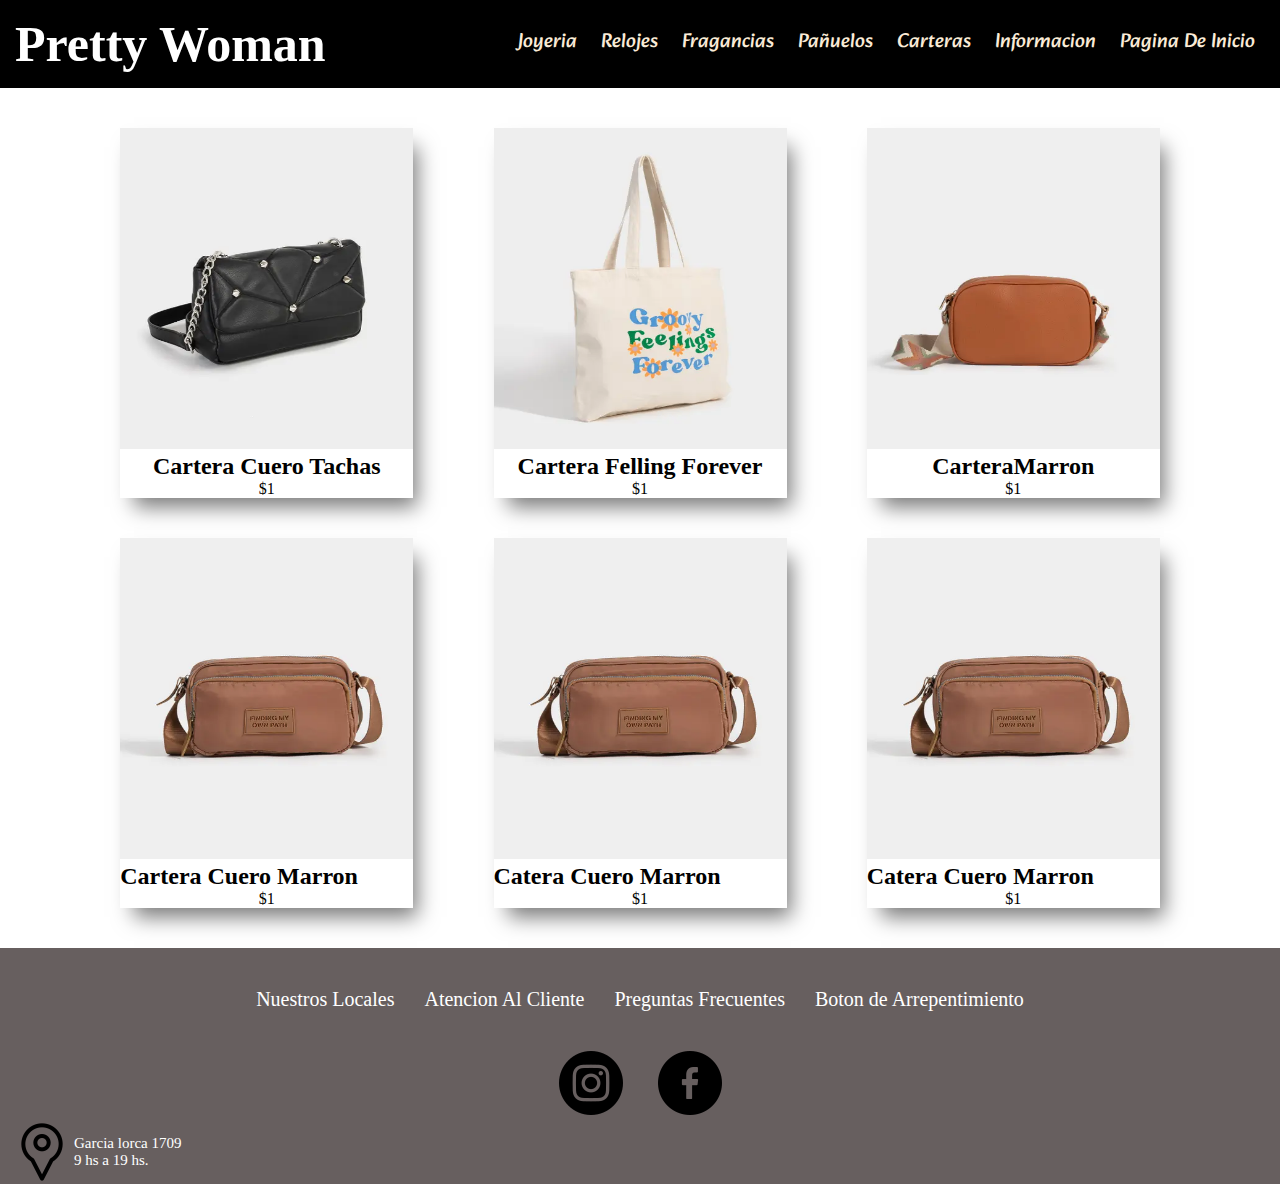
==== pages/carteras.html @ a7e48f59 "cambios" ====
<!DOCTYPE html>
<html lang="en">

<head>
    <meta charset="UTF-8">
    <meta http-equiv="X-UA-Compatible" content="IE=edge">
    <meta name="viewport" content="width=device-width, initial-scale=1.0">
    <link rel="stylesheet" href="../css/style.css">
    <title>Document</title>
</head>

<body>
    <header>
        <h1>Pretty Woman</h1>
        <nav>
            <ul>
                <li><a href="./joyeria.html">Joyeria</a></li>
            </ul>
            <ul>
                <li><a href="./relojes.html">Relojes</a></li>
            </ul>
            <ul>
                <li><a href="./fragancias.html">Fragancias</a></li>
            </ul>
            <ul>
                <li><a href="./panuelos.html">Pañuelos</a></li>
            </ul>
            <ul>
                <li><a href="./carteras.html">Carteras</a></li>
            </ul>
            <ul>
                <li><a href="./informacion.html">Informacion</a></li>
            </ul>
            <ul>
                <li><a href="../index.html">Pagina De Inicio</a></li>
            </ul>
        </nav>
    </header>
    <main>
        <section class="sectionUno">
        <div class="espacio">
            <img src="../img/CarteaCueroTachasNegro.webp" alt="CarteaCueroTachasNegro">
            <h2>Cartera Cuero Tachas </h2>
            <p>$1</p>
        </div>
        <div class="espacio">
            <img src="../img/CarteraFellingForever.webp" alt="CarteraFellingForever">
            <h2>Cartera Felling Forever</h2>
            <p>$1</p>
        </div>
        <div class="espacio">
            <img src="../img/CarteraMarron.webp" alt="CarteraMarron">
            <h2>CarteraMarron</h2>
            <p>$1</p>
        </div>
        </section>
        <section class="sectionDos">
        <div class="espacio">
            <img src="../img/CateraCueroMarron.webp" alt="CateraCueroMarron">
            <h2>Cartera Cuero Marron</h2>
            <p>$1</p>
        </div>
       
        <div class="espacio">
            <img src="../img/CateraCueroMarron.webp" alt="CateraCueroMarron">
            <h2>Catera Cuero Marron</h2>
            <p>$1</p>
        </div>
        <div class="espacio">
            <img src="../img/CateraCueroMarron.webp" alt="CateraCueroMarron">
            <h2>Catera Cuero Marron</h2>
            <p>$1</p>
        </div>
        
    
        </section>

    </main>
    <footer>
    
        <section class="footerUno">
          <div>
          <a href="./pages/informacion.html#nuestrosLocales">Nuestros Locales</a>
          <a href="./pages/informacion.html#atencionAlCliente">Atencion Al Cliente</a>
          <a href="./pages/informacion.html#preguntasFrecuentes">Preguntas Frecuentes</a>
          <a href="./pages/informacion.html#botonDeArrepentimiento">Boton de Arrepentimiento</a>
          </div>
        </section>
        <section class="footerDos">
        
            <div>
          <a href="https://www.instagram.com/"><img src="../img/instagram.png" alt="intragram"></a>
          <a href="https://es-la.facebook.com/"><img src="../img/facebook.png" alt="facebook"></a>
            </div>
           
        </section>
        
          <div class="ubicacion">
            <img src="../img/pasador-de-ubicacion.png" alt="location">
            <p>Garcia lorca 1709 <br> 9 hs a 19 hs.</p>
          </div>
        
    
      </footer>

</body>

</html>
---- css/style.css ----
@import url('https://fonts.googleapis.com/css2?family=Permanent+Marker&family=Tilt+Prism&display=swap');

@import url('https://fonts.googleapis.com/css2?family=Alkatra&family=Permanent+Marker&family=Tilt+Prism&display=swap');

* {
    margin: 0;
    padding: 0;
}

/* HEDER */
header {
    background-color: black;
    display: flex;
    justify-content: space-between;
    padding: 15px;


}

header nav ul {
    list-style: none;
    display: inline-block;

}

header h1 {
    font-family: 'Permanent Marker', cursive;
    font-size: 50px;
    color: white;

}

header div {
    display: flex;
}

header nav ul li {
    padding: 10px;
}

header nav ul li a {
    text-decoration: none;
    color: antiquewhite;
    font-size: 20px;
    font-family: 'Alkatra', cursive;
}


/* MAIN*/
.imagenHeroSection {
    background-image: url(../img/imagenHerosection.png);
    width: 100%;
    height: 100vh;
    background-repeat: no-repeat;
    background-size: cover;
    background-position: right;
}

.ofertas {
    margin-top: 40px;
}

.ofertaUno img {

    width: 350px;
    height: 322px;
    margin: 25px;
    margin-top: 25px;
    border: 2px solid black;
    margin-left: 70px;
    box-shadow: 52px 45px 82px 1px rgba(0, 0, 0, 0.63);
    -webkit-box-shadow: 52px 45px 82px 1px rgba(0, 0, 0, 0.63);
    -moz-box-shadow: 52px 45px 82px 1px rgba(0, 0, 0, 0.63);

}

.ofertaDos img {
    width: 350px;
    height: 322px;
    margin: 25px;
    border: 2px solid black;
    margin-left: 70px;
    box-shadow: 52px 45px 82px 1px rgba(0, 0, 0, 0.63);
    -webkit-box-shadow: 52px 45px 82px 1px rgba(0, 0, 0, 0.63);
    -moz-box-shadow: 52px 45px 82px 1px rgba(0, 0, 0, 0.63);

}

.sectionUno{
    margin: 40px
}
.sectionDos{
    margin: 40px;
}

.productos {
    display: flex;
    justify-content: space-evenly;

}


.productosDos {
    display: flex;
    justify-content: space-evenly;
}

.sectionUno {
    display: flex;
    justify-content: space-evenly;
}
.sectionUno div h2{
    text-align: center;
}
.sectionUno div p{
    text-align: center;
}

.sectionUno div {
    -webkit-box-shadow: 9px 14px 20px -5px rgba(0, 0, 0, 0.53);
    -moz-box-shadow: 9px 14px 20px -5px rgba(0, 0, 0, 0.53);
    box-shadow: 9px 14px 20px -5px rgba(0, 0, 0, 0.53);

}

.sectionDos {
    display: flex;
    justify-content: space-evenly;
}
.sectionUno div h2{
    text-align: center;
}
.sectionDos div p{
    text-align: center;
}

.sectionDos div {
    -webkit-box-shadow: 9px 14px 20px -5px rgba(0, 0, 0, 0.53);
    -moz-box-shadow: 9px 14px 20px -5px rgba(0, 0, 0, 0.53);
    box-shadow: 9px 14px 20px -5px rgba(0, 0, 0, 0.53);
}

.sectionUno div img {
    width: 293px;
    height: 321px;

}

.sectionDos div img {
    width: 293px;
    height: 321px;

}
.espacio{
    transition: 2s;
}
.espacio:hover{
    transform: scale(0.9);
}

/*FOOTER*/


footer {
    background-color: rgb(103, 95, 95);
    color: white;
    font-size: 20px;

}

.footerUno div {
    display: flex;
    justify-content: center;
}

.footerUno a {
    color: white;
    text-decoration: none;
    margin-top: 25px;
    padding: 15px;
}

.footerDos {
    display: flex;
    justify-content: center;
}

.footerDos div {
    margin-top: 25px;
}

.footerDos Div a {
    padding: 15px;
}


.ubicacion {
    display: flex;
    margin-left: 10px;
    font-size: 15px;
    align-items: center;



}
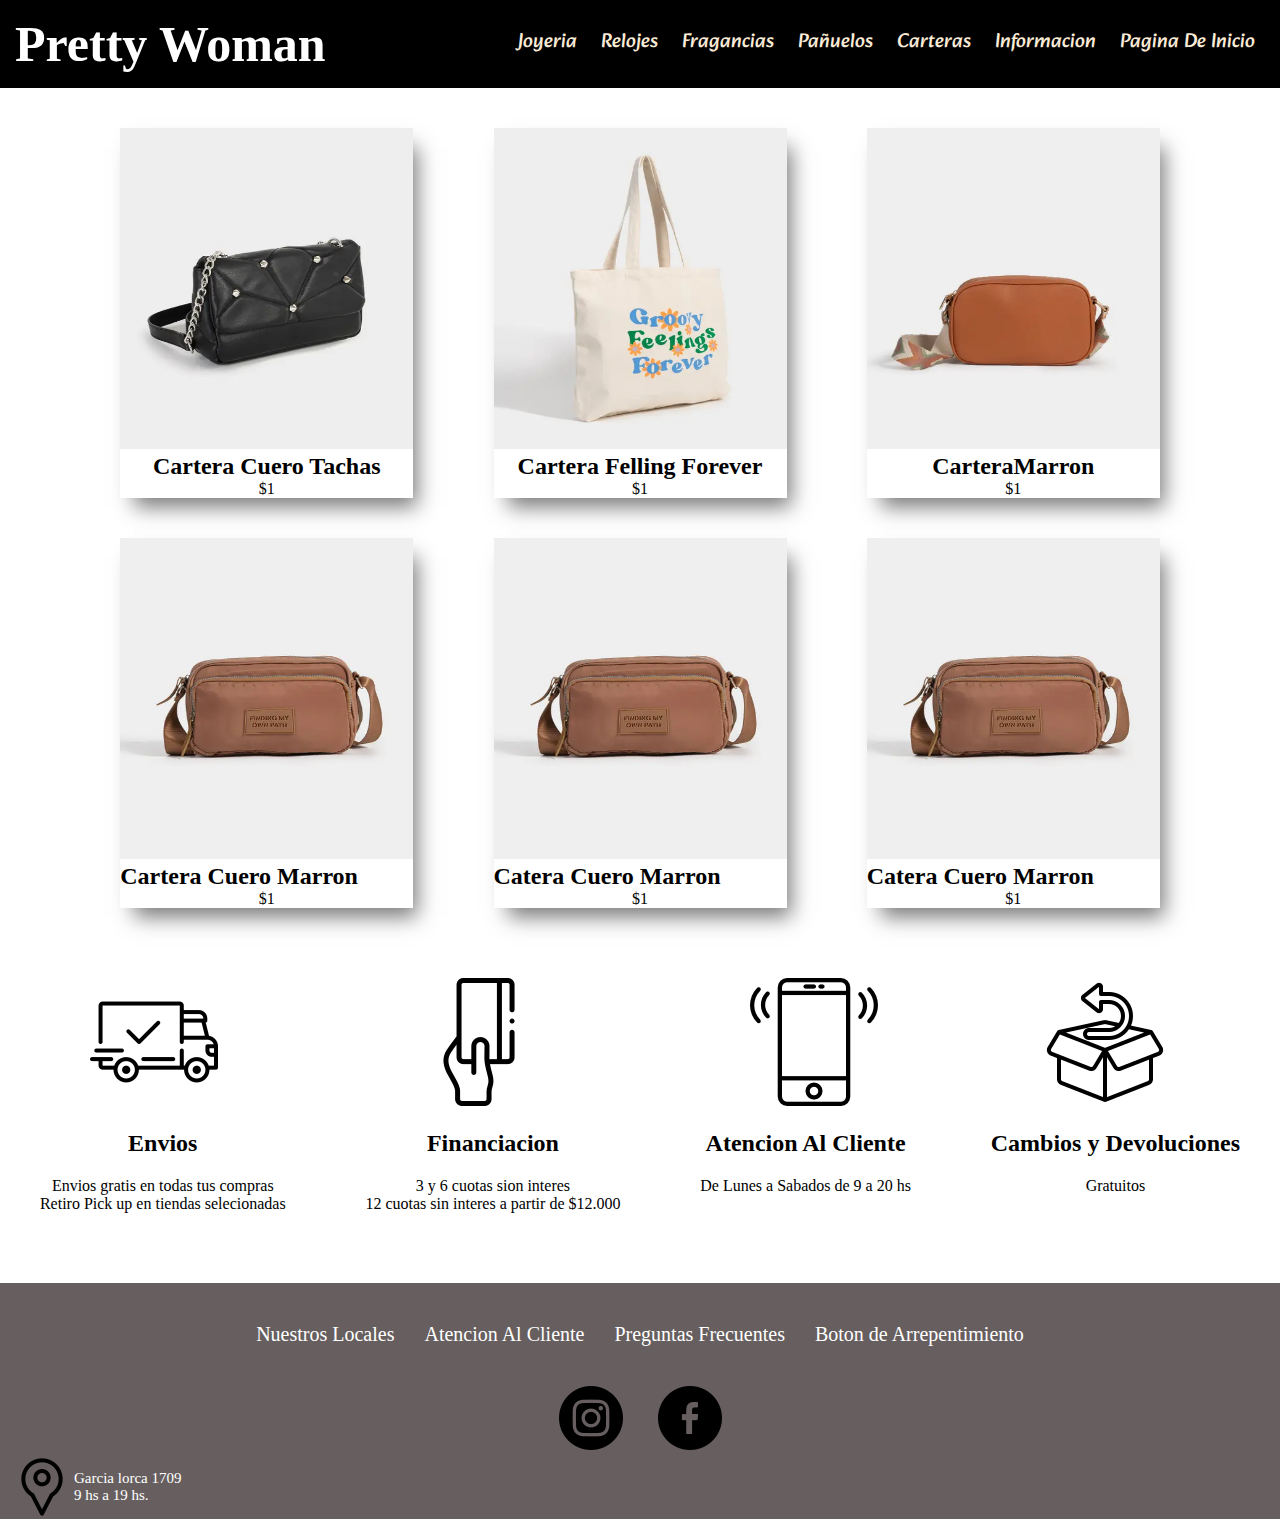
==== commit dd63c272: "Nuevas Modificaciones" ====
--- a/pages/carteras.html
+++ b/pages/carteras.html
@@ -74,6 +74,30 @@
         
     
         </section>
+    </section>
+
+    <section class="informacion">
+      <div class="informacionDiv">
+        <img src="../img/camioncito.png" alt="">
+        <h2>Envios</h2>
+        <p>Envios gratis en todas tus compras <br>Retiro Pick up en tiendas selecionadas </p>
+      </div>
+      <div class="informacionDiv">
+        <img src="../img/tarjeta-de-credito.png" alt="">
+        <h2>Financiacion</h2>
+        <p>3 y 6 cuotas sion interes <br>12 cuotas sin interes a partir de $12.000</p>
+      </div>
+      <div class="informacionDiv">
+        <img src="../img/telefono-inteligente.png" alt="">
+        <h2>Atencion Al Cliente</h2>
+        <p>De Lunes a Sabados de 9 a 20 hs</p>
+      </div>
+      <div class="informacionDiv">
+        <img src="../img/devolucion-de-producto.png" alt="">
+        <h2>Cambios y Devoluciones</h2>
+        <p>Gratuitos</p>
+      </div>
+    </section>
 
     </main>
     <footer>
--- a/css/style.css
+++ b/css/style.css
@@ -55,6 +55,28 @@
     background-size: cover;
     background-position: right;
 }
+
+.informacion{
+    display: flex;
+    justify-content: space-around;
+    margin-top: 70px;
+    margin-bottom: 70px;
+}
+.informacionDiv h2{
+    text-align: center;
+    margin-top: 20px;
+}
+.informacionDiv p{
+    margin-top: 20px;
+    text-align: center;
+}
+.informacionDiv img{
+    margin-left: 50px;
+}
+
+
+
+
 
 .ofertas {
     margin-top: 40px;
